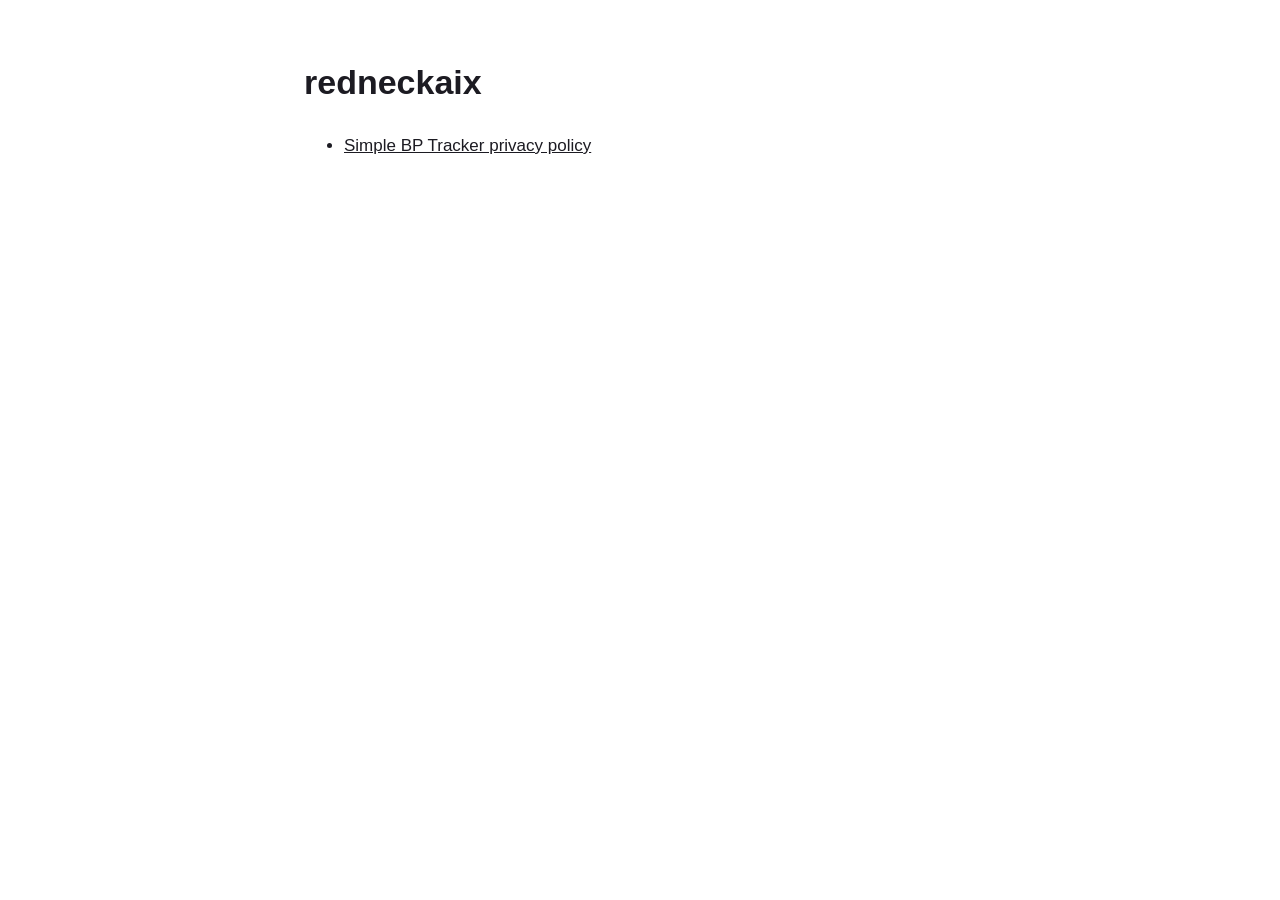
==== index.html @ b4c3bee4 "Add Simple BP Tracker privacy policy Co-Authored-By: Claude Sonnet 5.5 <noreply@anthropic.com>" ====
<!doctype html>
<html lang="en"><head><meta charset="utf-8"><meta name="viewport" content="width=device-width, initial-scale=1"><title>redneckaix</title>
<style>:root{--bg:#fff;--fg:#1c1b22}@media (prefers-color-scheme:dark){:root{--bg:#121118;--fg:#ece9f4}}body{margin:0;background:var(--bg);color:var(--fg);font:17px/1.6 -apple-system,BlinkMacSystemFont,"Segoe UI",Roboto,sans-serif}main{max-width:42rem;margin:0 auto;padding:2rem 1rem}a{color:inherit}</style></head>
<body><main><h1>redneckaix</h1><ul><li><a href="sbpt/privacy/">Simple BP Tracker privacy policy</a></li></ul></main></body></html>
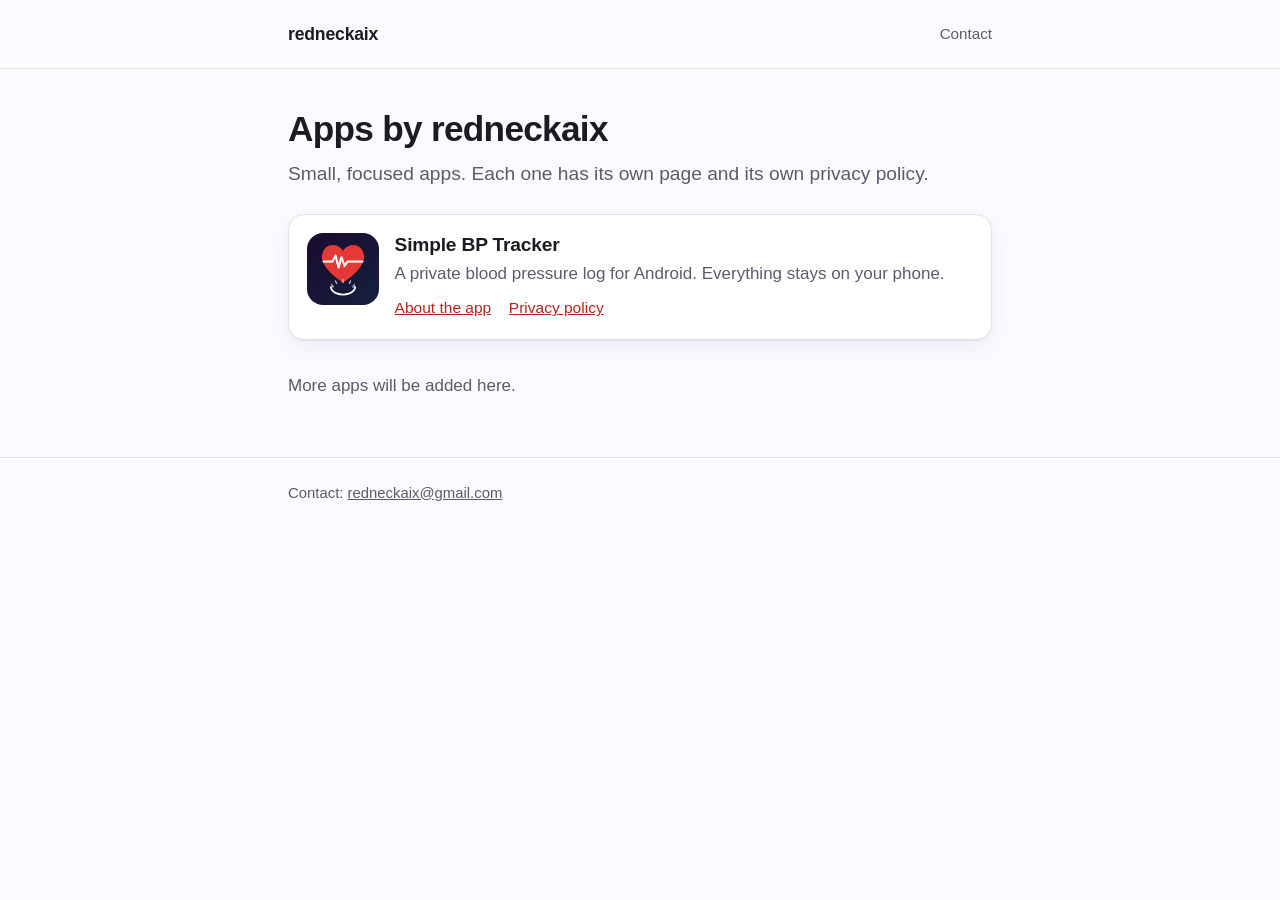
==== commit 8c3a3155: "Add main page and Simple BP Tracker page Main page lists each app with links to its page and privacy" ====
--- a/index.html
+++ b/index.html
@@ -1,4 +1,43 @@
 <!doctype html>
-<html lang="en"><head><meta charset="utf-8"><meta name="viewport" content="width=device-width, initial-scale=1"><title>redneckaix</title>
-<style>:root{--bg:#fff;--fg:#1c1b22}@media (prefers-color-scheme:dark){:root{--bg:#121118;--fg:#ece9f4}}body{margin:0;background:var(--bg);color:var(--fg);font:17px/1.6 -apple-system,BlinkMacSystemFont,"Segoe UI",Roboto,sans-serif}main{max-width:42rem;margin:0 auto;padding:2rem 1rem}a{color:inherit}</style></head>
-<body><main><h1>redneckaix</h1><ul><li><a href="sbpt/privacy/">Simple BP Tracker privacy policy</a></li></ul></main></body></html>
+<html lang="en">
+<head>
+<meta charset="utf-8">
+<meta name="viewport" content="width=device-width, initial-scale=1">
+<title>redneckaix apps</title>
+<meta name="description" content="Small apps by redneckaix, with a page and a privacy policy for each one.">
+<link rel="stylesheet" href="/assets/site.css">
+</head>
+<body>
+<header class="site"><div class="wrap">
+  <a class="brand" href="/">redneckaix</a>
+  <nav><a href="mailto:redneckaix@gmail.com">Contact</a></nav>
+</div></header>
+
+<main><div class="wrap">
+  <h1>Apps by redneckaix</h1>
+  <p class="lead">Small, focused apps. Each one has its own page and its own privacy policy.</p>
+
+  <div class="cards">
+    <!-- ADD A NEW APP: copy one <article class="card"> block below, point it at /yourapp/,
+         and give the app its own folder with index.html and privacy/index.html. -->
+    <article class="card">
+      <img src="/sbpt/icon.png" alt="" width="72" height="72">
+      <div>
+        <h2>Simple BP Tracker</h2>
+        <p>A private blood pressure log for Android. Everything stays on your phone.</p>
+        <div class="links">
+          <a href="/sbpt/">About the app</a>
+          <a href="/sbpt/privacy/">Privacy policy</a>
+        </div>
+      </div>
+    </article>
+  </div>
+
+  <p class="muted" style="margin-top:2rem">More apps will be added here.</p>
+</div></main>
+
+<footer class="site"><div class="wrap">
+  <span>Contact: <a href="mailto:redneckaix@gmail.com">redneckaix@gmail.com</a></span>
+</div></footer>
+</body>
+</html>
--- a/assets/site.css
+++ b/assets/site.css
@@ -0,0 +1,51 @@
+:root{
+  --bg:#fbfaff;--surface:#fff;--fg:#1c1b22;--muted:#5d5b6b;--rule:#e4e2ec;
+  --accent:#b3261e;--accent-fg:#fff;--shadow:0 1px 2px rgba(20,16,40,.06),0 8px 24px rgba(20,16,40,.06);
+}
+@media (prefers-color-scheme:dark){
+  :root{--bg:#0e0d14;--surface:#171622;--fg:#ece9f4;--muted:#a9a6b8;--rule:#2b2936;--accent:#ff8a80;--accent-fg:#1c0b0a;--shadow:0 1px 2px rgba(0,0,0,.4)}
+}
+*{box-sizing:border-box}
+html{-webkit-text-size-adjust:100%}
+body{margin:0;background:var(--bg);color:var(--fg);font:17px/1.6 -apple-system,BlinkMacSystemFont,"Segoe UI",Roboto,Helvetica,Arial,sans-serif}
+a{color:var(--accent)}
+a:focus-visible,.button:focus-visible{outline:3px solid var(--accent);outline-offset:3px;border-radius:6px}
+.wrap{max-width:46rem;margin:0 auto;padding:0 1rem}
+header.site{padding:1.25rem 0;border-bottom:1px solid var(--rule)}
+header.site .wrap{display:flex;align-items:center;justify-content:space-between;gap:1rem}
+header.site a.brand{font-weight:700;letter-spacing:-.01em;color:var(--fg);text-decoration:none;font-size:1.1rem}
+header.site nav a{color:var(--muted);text-decoration:none;font-size:.95rem}
+header.site nav a:hover{color:var(--fg)}
+main{padding:2.5rem 0 3rem}
+h1{font-size:2.2rem;line-height:1.15;margin:0 0 .6rem;letter-spacing:-.02em}
+h2{font-size:1.35rem;line-height:1.25;margin:2.6rem 0 .6rem;letter-spacing:-.01em}
+h3{font-size:1.05rem;margin:0 0 .25rem}
+p{margin:.6rem 0}
+.lead{font-size:1.2rem;color:var(--muted);margin:.4rem 0 0}
+.muted{color:var(--muted)}
+.cards{display:grid;gap:1rem;margin-top:1.5rem}
+.card{display:flex;gap:1rem;align-items:flex-start;background:var(--surface);border:1px solid var(--rule);border-radius:16px;padding:1.1rem;box-shadow:var(--shadow)}
+.card img{width:72px;height:72px;border-radius:16px;flex:none}
+.card h2{margin:0 0 .15rem;font-size:1.2rem}
+.card p{margin:.2rem 0 .6rem;color:var(--muted)}
+.links{display:flex;flex-wrap:wrap;gap:.4rem 1.1rem;font-size:.97rem}
+.button{display:inline-block;background:var(--accent);color:var(--accent-fg);text-decoration:none;font-weight:600;padding:.7rem 1.3rem;border-radius:999px}
+.button:hover{filter:brightness(1.08)}
+.hero{display:flex;gap:1.25rem;align-items:center;margin-bottom:1rem}
+.hero img{width:96px;height:96px;border-radius:22px;box-shadow:var(--shadow);flex:none}
+.badge{display:inline-block;font-size:.85rem;font-weight:600;color:var(--muted);border:1px solid var(--rule);border-radius:999px;padding:.15rem .7rem;margin-top:.6rem}
+.grid{display:grid;gap:.9rem;grid-template-columns:repeat(auto-fit,minmax(14rem,1fr));margin-top:1rem}
+.tile{background:var(--surface);border:1px solid var(--rule);border-radius:14px;padding:1rem}
+.tile p{margin:.2rem 0 0;color:var(--muted);font-size:.97rem}
+.private{background:var(--surface);border:1px solid var(--rule);border-left:5px solid var(--accent);border-radius:14px;padding:1.1rem 1.25rem;margin-top:1rem}
+.private ul{margin:.6rem 0 0;padding-left:1.2rem}
+.private li{margin:.35rem 0}
+.shots{display:flex;gap:.9rem;overflow-x:auto;padding:.4rem .2rem 1rem;margin:0 -1rem;padding-inline:1rem;scroll-snap-type:x mandatory}
+.shots img{height:26rem;width:auto;border-radius:18px;border:1px solid var(--rule);box-shadow:var(--shadow);scroll-snap-align:start;flex:none}
+.note{font-size:.93rem;color:var(--muted);border-top:1px solid var(--rule);margin-top:2.5rem;padding-top:1rem}
+.donate{text-align:center;background:var(--surface);border:1px solid var(--rule);border-radius:16px;padding:1.6rem 1.25rem;margin-top:3rem}
+.donate h2{margin-top:0}
+footer.site{border-top:1px solid var(--rule);padding:1.5rem 0 2.5rem;color:var(--muted);font-size:.93rem}
+footer.site .wrap{display:flex;flex-wrap:wrap;justify-content:space-between;gap:.5rem 1.5rem}
+footer.site a{color:var(--muted)}
+@media (max-width:30rem){h1{font-size:1.8rem}.hero{flex-direction:column;align-items:flex-start}.shots img{height:22rem}}
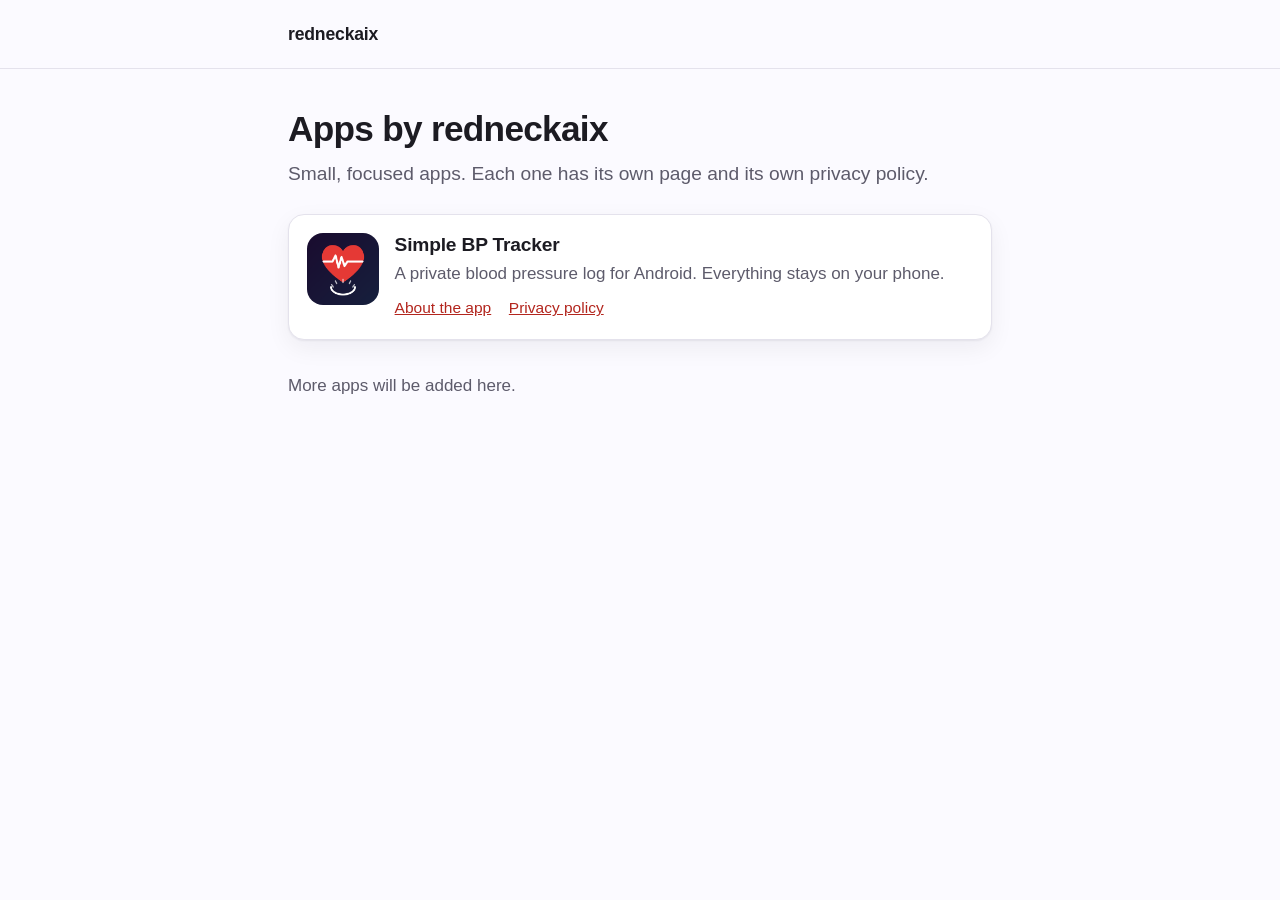
==== commit 02dc5a8d: "Add contact section to Simple BP Tracker page, remove contact from front page Co-Authored-By: Claude" ====
--- a/index.html
+++ b/index.html
@@ -10,7 +10,6 @@
 <body>
 <header class="site"><div class="wrap">
   <a class="brand" href="/">redneckaix</a>
-  <nav><a href="mailto:redneckaix@gmail.com">Contact</a></nav>
 </div></header>
 
 <main><div class="wrap">
@@ -36,8 +35,5 @@
   <p class="muted" style="margin-top:2rem">More apps will be added here.</p>
 </div></main>
 
-<footer class="site"><div class="wrap">
-  <span>Contact: <a href="mailto:redneckaix@gmail.com">redneckaix@gmail.com</a></span>
-</div></footer>
 </body>
 </html>
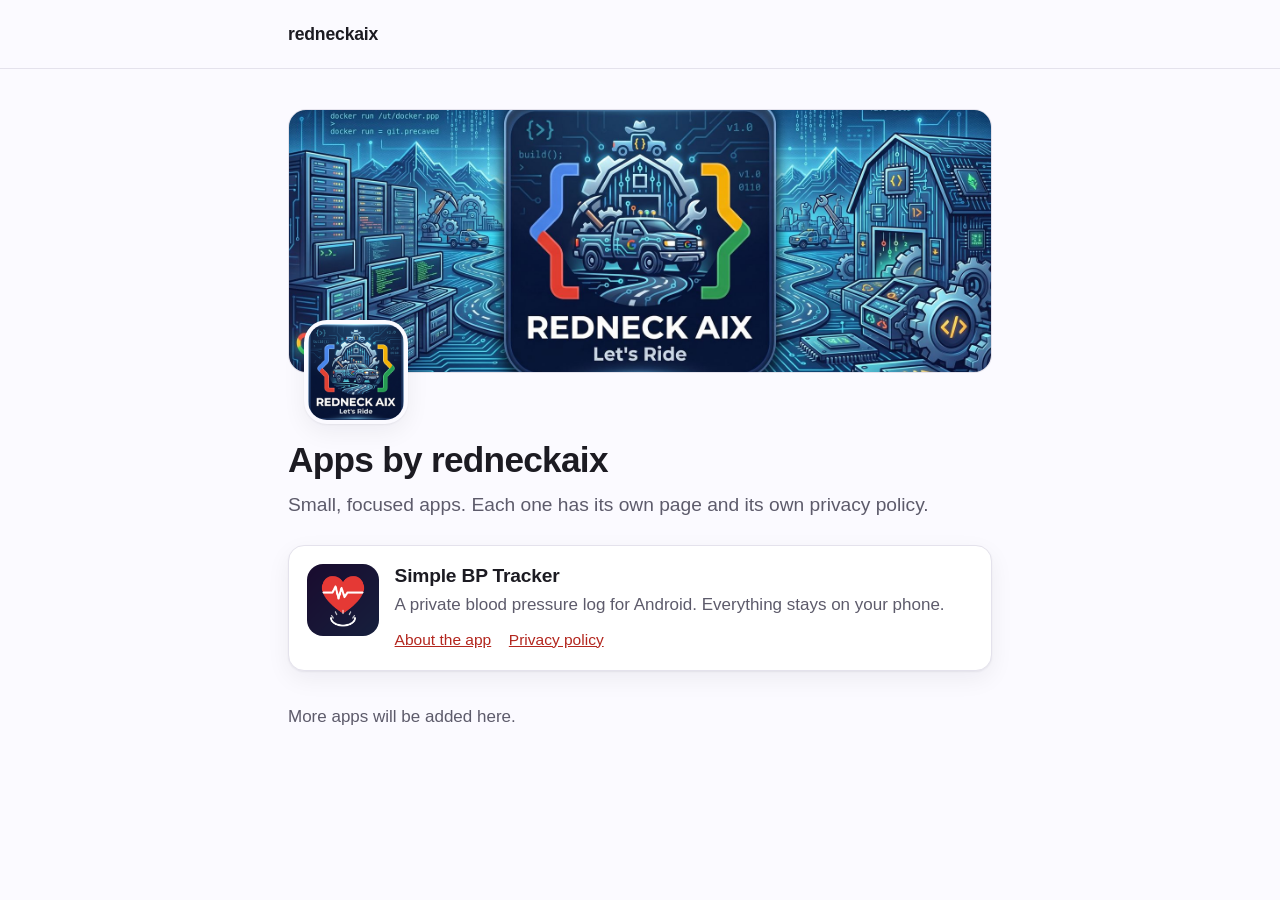
==== commit a883199d: "Add banner with logo avatar to the main page Banner is an 8:3 crop of the artwork, the avatar is the" ====
--- a/index.html
+++ b/index.html
@@ -5,6 +5,13 @@
 <meta name="viewport" content="width=device-width, initial-scale=1">
 <title>redneckaix apps</title>
 <meta name="description" content="Small apps by redneckaix, with a page and a privacy policy for each one.">
+<link rel="icon" href="/assets/avatar.png">
+<link rel="apple-touch-icon" href="/assets/avatar.png">
+<meta property="og:type" content="website">
+<meta property="og:title" content="Apps by redneckaix">
+<meta property="og:description" content="Small, focused apps. Each one has its own page and its own privacy policy.">
+<meta property="og:image" content="https://redneckaix.github.io/assets/banner.jpg">
+<meta name="twitter:card" content="summary_large_image">
 <link rel="stylesheet" href="/assets/site.css">
 </head>
 <body>
@@ -13,6 +20,11 @@
 </div></header>
 
 <main><div class="wrap">
+  <div class="banner">
+    <img class="banner-img" src="/assets/banner.jpg" alt="Redneck AIX: a pickup truck on a circuit-board road between servers and a barn" width="1600" height="600">
+    <img class="avatar" src="/assets/avatar.png" alt="Redneck AIX logo" width="112" height="112">
+  </div>
+
   <h1>Apps by redneckaix</h1>
   <p class="lead">Small, focused apps. Each one has its own page and its own privacy policy.</p>
 
--- a/assets/site.css
+++ b/assets/site.css
@@ -49,3 +49,8 @@
 footer.site .wrap{display:flex;flex-wrap:wrap;justify-content:space-between;gap:.5rem 1.5rem}
 footer.site a{color:var(--muted)}
 @media (max-width:30rem){h1{font-size:1.8rem}.hero{flex-direction:column;align-items:flex-start}.shots img{height:22rem}}
+
+.banner{position:relative;margin:0 0 4.2rem}
+.banner-img{display:block;width:100%;height:auto;aspect-ratio:8/3;object-fit:cover;border-radius:18px;border:1px solid var(--rule)}
+.avatar{position:absolute;left:1rem;bottom:-3.2rem;width:6.5rem;height:6.5rem;border-radius:22%;border:4px solid var(--bg);box-shadow:var(--shadow);background:var(--bg)}
+@media (max-width:30rem){.banner{margin-bottom:3.6rem}.avatar{width:5.5rem;height:5.5rem;bottom:-2.7rem}}
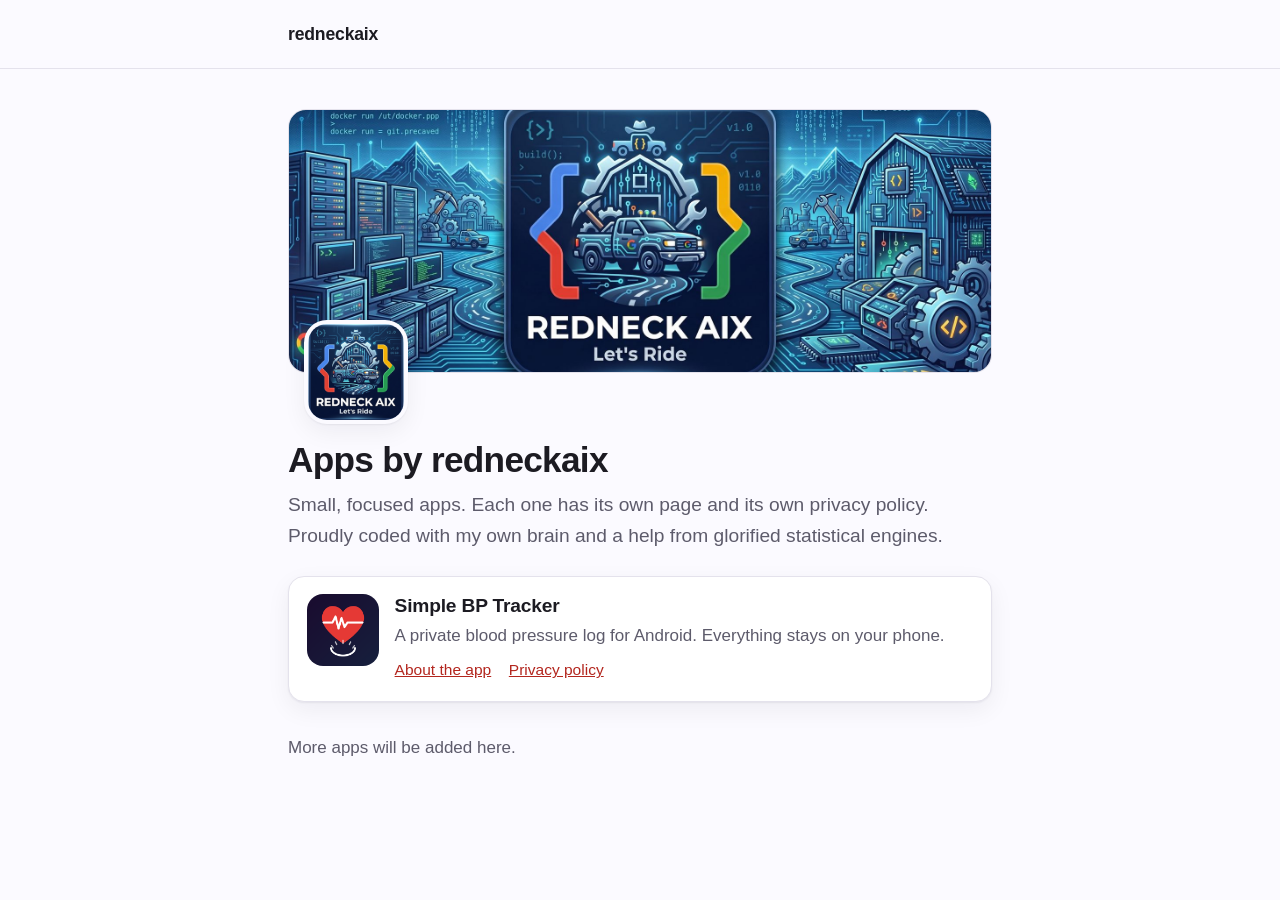
==== commit 28ab40e8: "Update index.html" ====
--- a/index.html
+++ b/index.html
@@ -9,7 +9,7 @@
 <link rel="apple-touch-icon" href="/assets/avatar.png">
 <meta property="og:type" content="website">
 <meta property="og:title" content="Apps by redneckaix">
-<meta property="og:description" content="Small, focused apps. Each one has its own page and its own privacy policy.">
+<meta property="og:description" content="Small, focused apps. Each one has its own page and its own privacy policy. Proudly coded with my own brain and a help from glorified statistical engines.">
 <meta property="og:image" content="https://redneckaix.github.io/assets/banner.jpg">
 <meta name="twitter:card" content="summary_large_image">
 <link rel="stylesheet" href="/assets/site.css">
@@ -26,7 +26,7 @@
   </div>
 
   <h1>Apps by redneckaix</h1>
-  <p class="lead">Small, focused apps. Each one has its own page and its own privacy policy.</p>
+  <p class="lead">Small, focused apps. Each one has its own page and its own privacy policy. Proudly coded with my own brain and a help from glorified statistical engines.</p>
 
   <div class="cards">
     <!-- ADD A NEW APP: copy one <article class="card"> block below, point it at /yourapp/,
